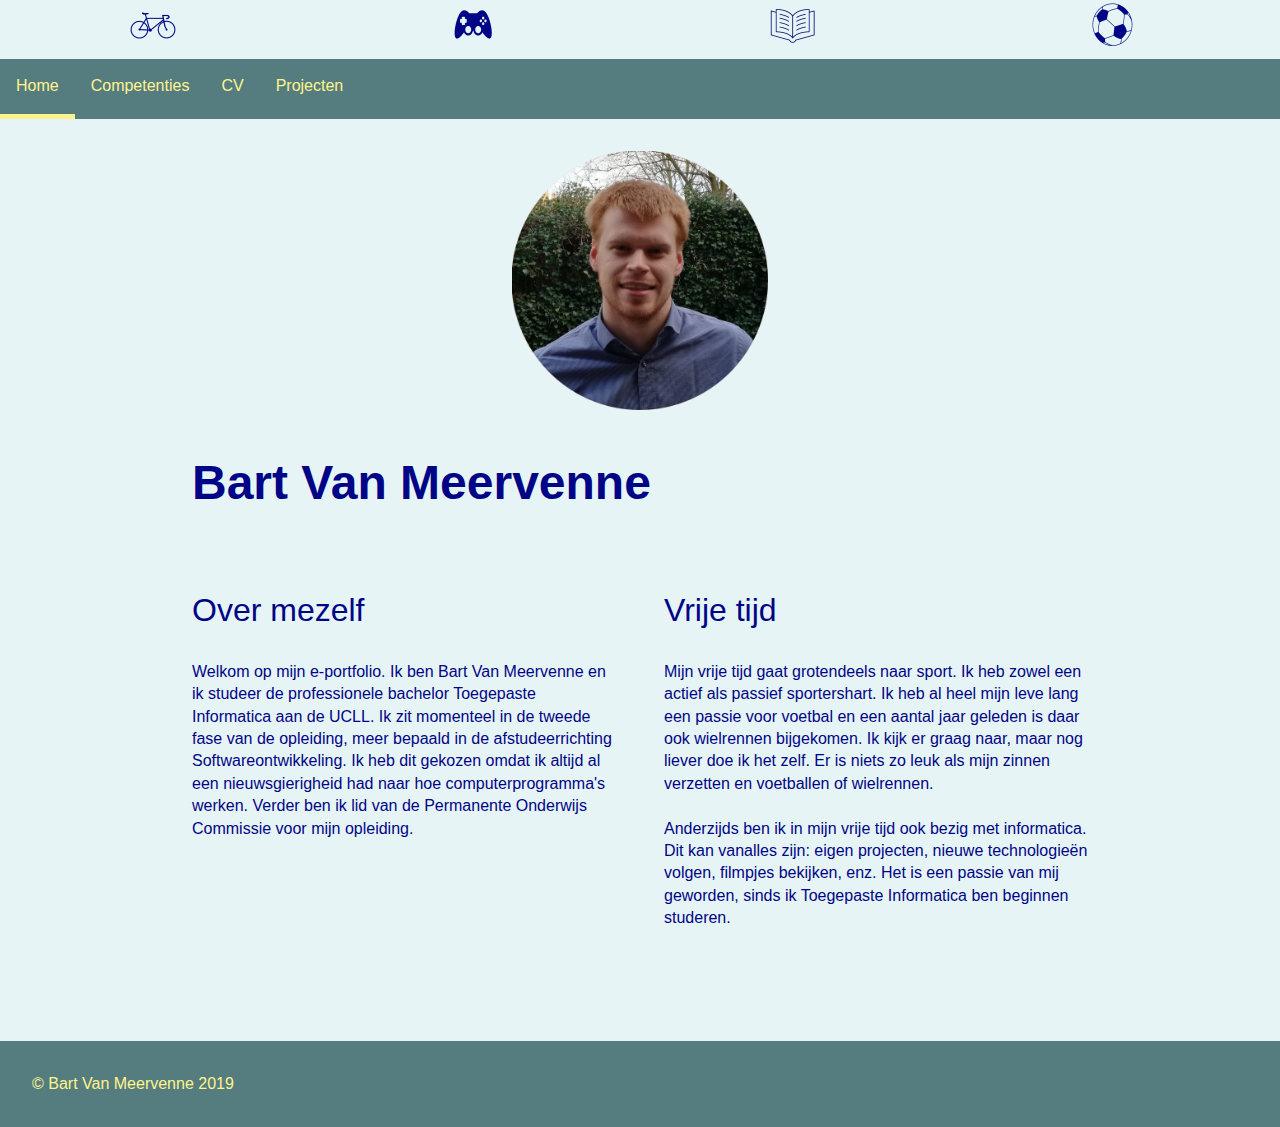
==== eportfolio/index.html @ 1a2ac593 "eportfolio merge + browsr test" ====
<!DOCTYPE html>
<html lang="nl">
<head>
    <meta charset="UTF-8">
    <meta name="viewport" content="width=device-width, initial-scale=1.0">
    <title>Bart Van Meervenne</title>
    <!--    <link rel="icon" href="img/favicon16x16.png">-->

    <link rel="stylesheet" href="css/style.css">
</head>

<body>
    <header>
        <ul class="images">
            <li><img src="images/racefiets.jpg" alt="koersfiets"></li>
            <li><img src="images/controller.jpg" alt="voetbal"></li>
            <li><img src="images/boek.jpg" alt="boek"></li>
            <li><img src="images/voetbal.jpg" alt="controller"></li>
        </ul>
        <nav>
            <ul>
                <li class="actual"><a href="index.html">Home</a></li>
                <li><a href="competenties.html">Competenties</a></li>
                <li><a href="cv.html">CV</a></li>
                <li><a href="projecten.html">Projecten</a></li>
            </ul>
        </nav>
    </header>
    <img class="profo" src="images/circel_profo.png" alt="Profielfoto">

    <h1 class="h1-index">Bart Van Meervenne</h1>
    <main>

        <h2>Over mezelf</h2>
        <section>
            <p>Welkom op mijn e-portfolio. Ik ben Bart Van Meervenne en ik studeer de professionele bachelor Toegepaste Informatica aan de UCLL. Ik zit momenteel in de tweede fase van de opleiding, meer bepaald in de afstudeerrichting <b>Softwareontwikkeling</b>. Ik heb dit gekozen omdat ik altijd al een nieuwsgierigheid had naar hoe computerprogramma's werken. Verder ben ik lid van de Permanente Onderwijs Commissie voor mijn opleiding. </p>
        </section>

        <h2 class="vrije-tijd">Vrije tijd</h2>
        <section>
            <p>
                Mijn vrije tijd gaat grotendeels naar sport. Ik heb zowel een actief als passief sportershart. Ik heb al heel mijn leve lang een passie voor voetbal en een aantal jaar geleden is daar ook wielrennen bijgekomen. Ik kijk er graag naar, maar nog liever doe ik het zelf. Er is niets zo leuk als mijn zinnen verzetten en voetballen of wielrennen.
            </p><br>
            <p>
                Anderzijds ben ik in mijn vrije tijd ook bezig met informatica. Dit kan vanalles zijn: eigen projecten, nieuwe technologieën volgen, filmpjes bekijken, enz.
                Het is een passie van mij geworden, sinds ik Toegepaste Informatica ben beginnen studeren.
            </p>
        </section>
    </main>
    <footer>
        <p>&copy; <b>Bart Van Meervenne 2019</b></p>
    </footer>
</body>

</html>
---- eportfolio/css/style.css ----
/* kleuren */
/*---backround: */
/*-----body: #E7F4F5 */
/*-----nav: #557D80 */
/*---text: */
/*-----body: #000587 */
/*-----nav: #B3761E */


html, body, div, span, applet, object, iframe,
h1, h2, h3, h4, h5, h6, p, blockquote, pre,
a, abbr, acronym, address, big, cite, code,
del, dfn, em, img, ins, kbd, q, s, samp,
small, strike, strong, sub, sup, tt, var,
b, u, i, center,
dl, dt, dd, ol, ul, li,
fieldset, form, label, legend,
table, caption, tbody, tfoot, thead, tr, th, td,
article, aside, canvas, details, embed, 
figure, figcaption, footer, header, hgroup, 
menu, nav, output, ruby, section, summary,
time, mark, audio, video {
	margin: 0;
	padding: 0;
	border: 0;
	font-size: 100%;
	font: inherit;
	vertical-align: baseline;
}
/* HTML5 display-role reset for older browsers */
article, aside, details, figcaption, figure, 
footer, header, hgroup, menu, nav, section {
	display: block;
}
body {
	line-height: 1;
}
ol, ul {
	list-style: none;
}
blockquote, q {
	quotes: none;
}
blockquote:before, blockquote:after,
q:before, q:after {
	content: '';
	content: none;
}
table {
	border-collapse: collapse;
	border-spacing: 0;
}

/*----------------------------------------------*/
/*----------------------------------------------*/


/*--------TODO--------*/
/*--BACKROUND COLOUR--*/
/*--------FONT--------*/
/*------JUSTIFY-------*/

nav {
    background-color: #557D80;
    margin-bottom: 1.5rem;
}

nav ul {
    display: flex;
}

nav ul li {
    padding: 1rem;
    
}

nav a {
    color: #FFF48C;
    text-decoration: none;
    padding-bottom:0.6rem;
}

nav ul li:hover {
    background-color: #78FF9E;
}

nav ul li:hover a {
    color: #B3761E;
}

article img {
    border-radius: 7%;
    max-width: 250px;
    margin-bottom: 1rem;
}

body {
    background-color: #E7F4F5;
    color: #000587;
    text-align: left;
    font-family: "Trebuchet MS", Arial, sans-serif;
    font-size: 100%;
    text-align: left;
    line-height: 1.4;
}

.profo {
    margin-bottom: 1.5rem;
    max-width: 30%;
    margin-left: 35%;
}

.images {
    display: flex;
    max-width: 100%;
}

li.actual {
    border-bottom: 5px solid #FFF48C;
}

.images li img {
    max-width: 20%;
}

.images {
    margin-left: 15%;
}

main {
    margin-left: 10%;
    margin-right: 10%;
}

footer {
    margin-top: 3.5rem;
    padding: 2rem;
    background-color: #557D80;
    color: #FFF48C;
}

h1 {
    font-size: 3rem;
    font-weight: 700;
    padding-bottom: 0.5rem;
    padding-top: 0.5rem;
    margin-bottom: 1rem;
    margin-left: 10%;
}



h2 {
    font-size: 2.5rem;
    padding-top: 0.5rem;
    padding-bottom: 0.75rem;

}

h3 {
    color: #45807D;
}

h2 + article {
    margin-bottom: 3rem;
    margin-left: 10%;
}

article {
    margin-bottom: 3rem;
}

.projecten ul img {
    max-width: 230px;
    border-radius: 5%;
}

h3 {
    font-size: 1.5rem;
    padding: 5px;
    margin-bottom: 1.5rem;
}

.projecten ul {
    list-style: none;
    margin-left: 12%;
}

.bewijzen ul {
    list-style: none;
    margin-left: 12%;
}

.projecten ul li {
    margin: 1.5rem 1.5rem 4rem 1rem;
}

.bewijzen ul li {
    padding: 0.5rem;
}

.projecten ul li img {
    margin: 2.5rem 1.5rem 0rem 5rem;
}

h1 + p > a {
    color: #79807F;
}

h1 + p > a:hover {
    color: #77D5C3;
}

article > a {
    color:#79807F;
}

article > a:hover {
    color: #77D5C3;
}

em {
    font-weight: 1000;
    font-size: 17px;
}

.projecten ul a, .bewijzen ul a {
    color: #79807F;
}

.vrije-tijd {
    margin-top: 3.5rem;
}

.projecten ul a:hover, .bewijzen ul a:hover {
    color: #77D5C3;
}

h1 + p {
    margin-bottom: 3.5rem;
    margin-left: 10%;
    margin-right: 15%;
}

h1 + p + article {
    margin-left: 10%;
}

.competenties {
    margin-left: 10%;
    margin-right: 12%;
}

.competenties article p {
    margin-left: 1rem;
}

.competenties img {
    margin-top: 2.5rem;
    margin-left: 2.5rem;
}

/* screen width vanaf 930px = 58.120rem */
@media only screen and (min-width: 58.120rem){
    h2 {
        font-size: 2rem;
    }
    
    h1 {
        margin-left: 20%;
        margin-bottom: 3.5rem;
    }
    
    h2 + article {
        margin-left: 15%;
    }
    
    main {
        margin-left: 15%;
        margin-right: 15%;
    }
    
    .profo {
        max-width: 20%;
        margin-left: 40%;
        margin-top: 2rem;
    }

    .projecten {
        margin-left:15%;
        margin-right:20%;
    }
    
    .bewijzen {
        margin-left: 10%;
        margin-right:15%;
    }
    
    .vrije-tijd {
        margin-top:0;
    }
    
    .competenties {
        margin-left: 25%;
        margin-right:25%;
    }
    
    h1 + p {
        margin-left: 22%;
        margin-right: 25%;
    }
    
    .cv {
        margin-left: 22%;
    }
    
    .h1-index {
        margin-left: 15%;
    }
    

    @supports (display: grid){
        main {
            display: grid;
            grid-template-rows: 1fr 5fr;
            grid-template-columns: 1fr 1fr;
            grid-gap: 1rem;
            grid-column-gap: 3rem;
        }
        
        main h2:nth-child(1){
            grid-row: 1/2;
            grid-column: 1/2;
        }
        
        main h2:nth-child(3){
            grid-row: 1/2;
            grid-column: 2/3;
        }
        
        main section:nth-child(2){
            grid-row: 2/3;
            grid-column: 1/2;
        }
        
        main section:nth-child(4){
            grid-row: 2/3;
            grid-column: 2/3;
        }
        
        header {
            display: grid;
            grid-template-rows: 1fr 1fr;
        }
        
        
        header .images {
            grid-row: 1/2;
        }
        
        header .images li img {
            padding-left: 40%;
            max-height: 50px;
        }
        
        
        header nav {
            grid-row: 2/3;
            margin-bottom: 0;
        }
        
        .images {
            display: grid;
            margin-left: 0px;
            grid-template-rows: 1fr;
            grid-template-columns: 1fr 1fr 1fr 1fr;
        }
        
        .images li:first-child {
            grid-column: 1/2;
            grid-row: 1/2;
        }
        
        .image li:nth-child(2) {
            grid-column: 2/3;
            grid-row: 1/2;
        }
        
        .image li:nth-child(3){
            grid-column: 3/4;
            grid-row: 1/2;
        }
        
        .image:last-child {
            grid-column: 4/5;
            grid-row: 1/2;
        }
        
    }
}
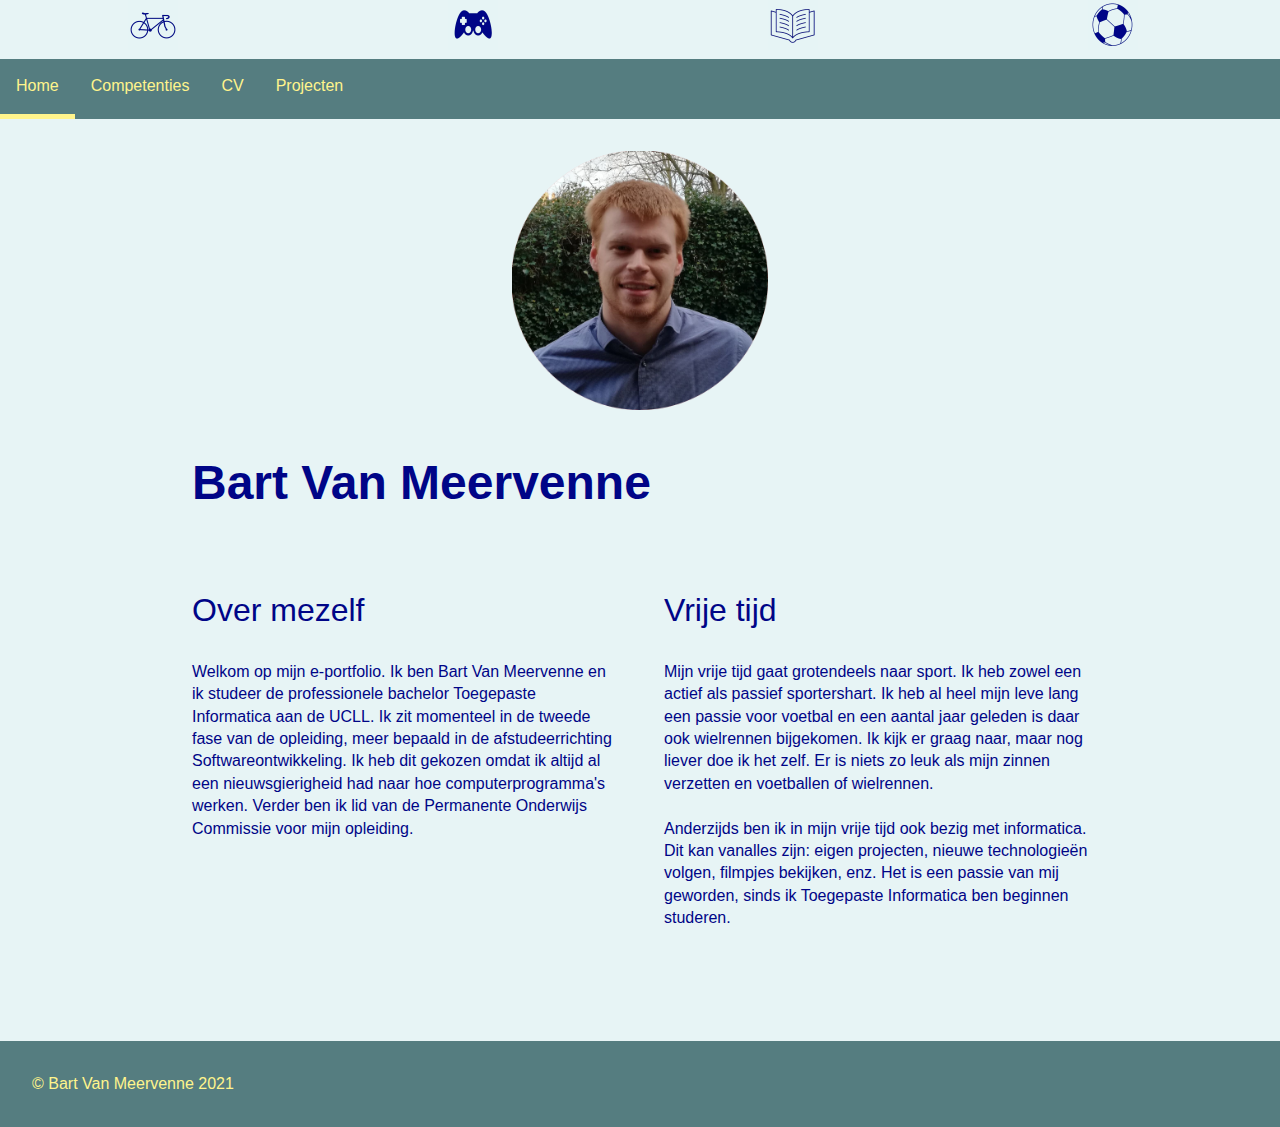
==== commit 6a42a2d0: "date updated" ====
--- a/eportfolio/index.html
+++ b/eportfolio/index.html
@@ -48,7 +48,7 @@
         </section>
     </main>
     <footer>
-        <p>&copy; <b>Bart Van Meervenne 2019</b></p>
+        <p>&copy; <b>Bart Van Meervenne 2021</b></p>
     </footer>
 </body>
 
